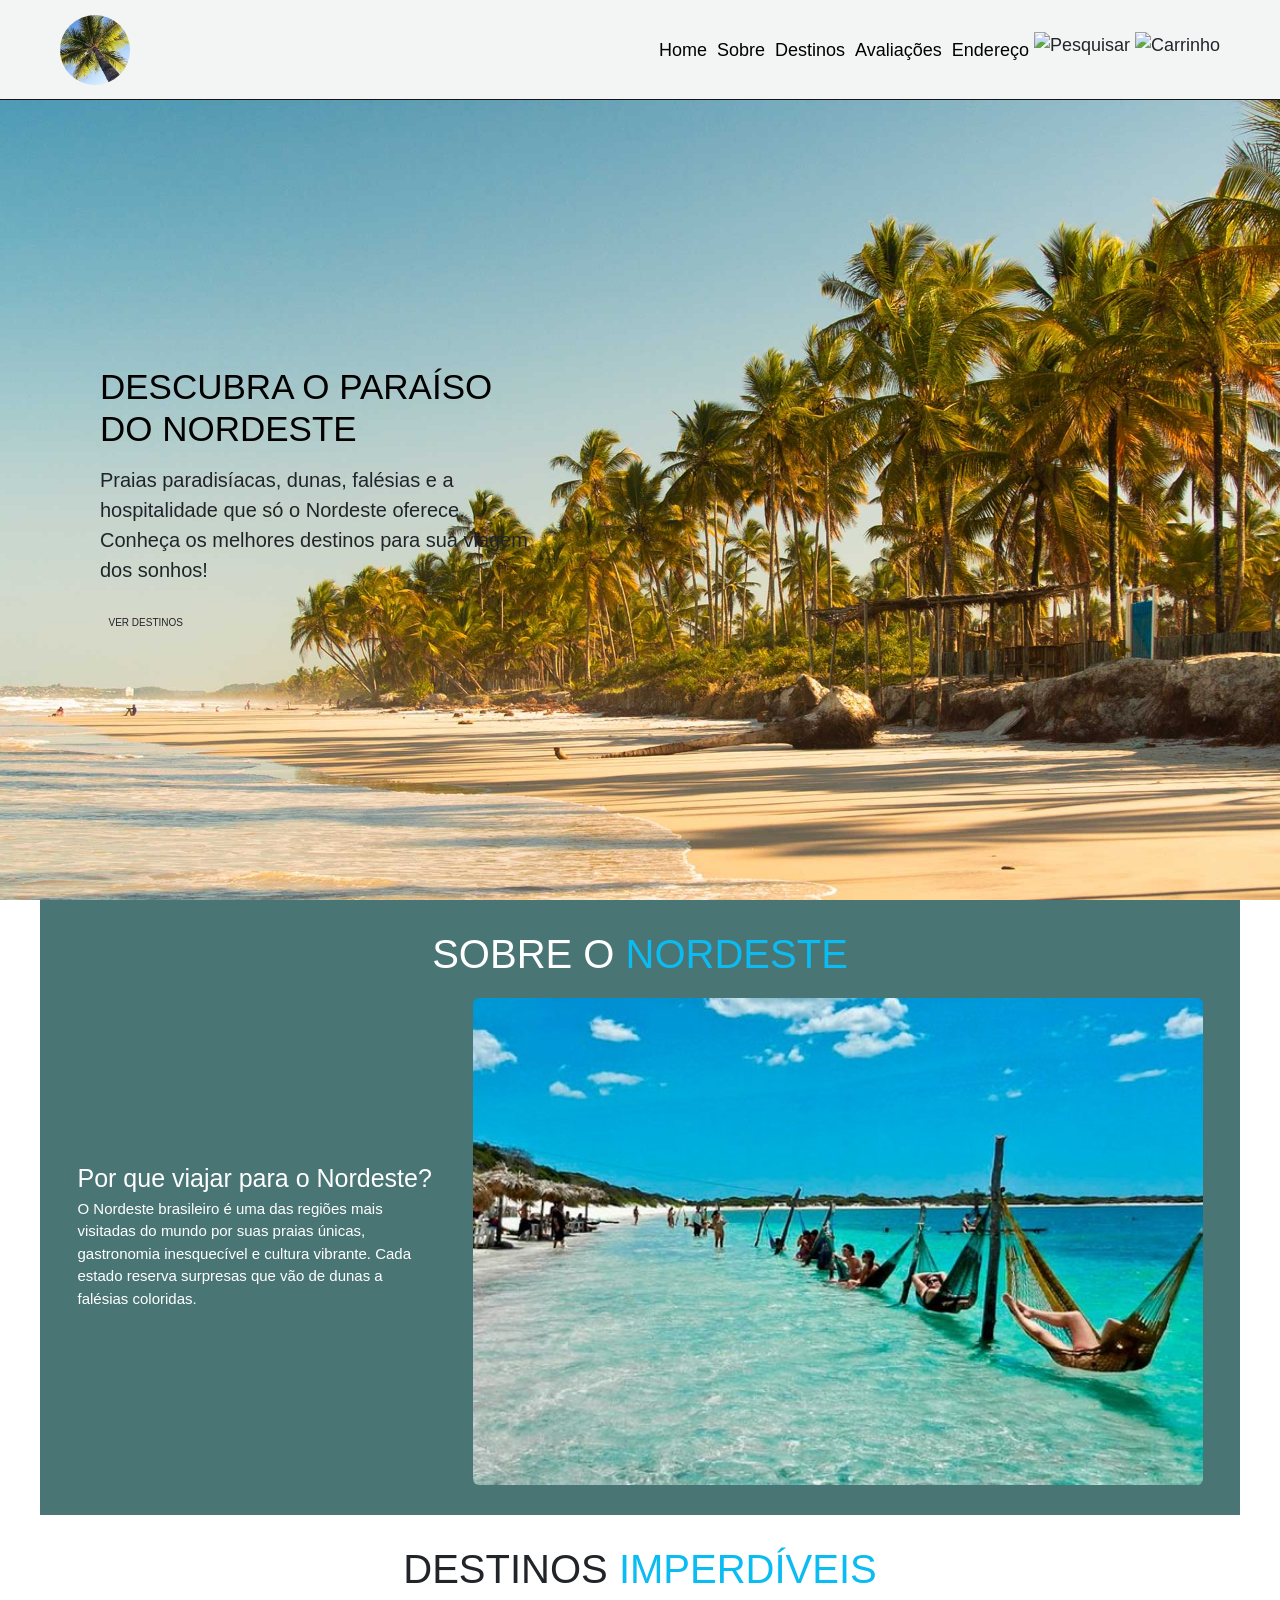
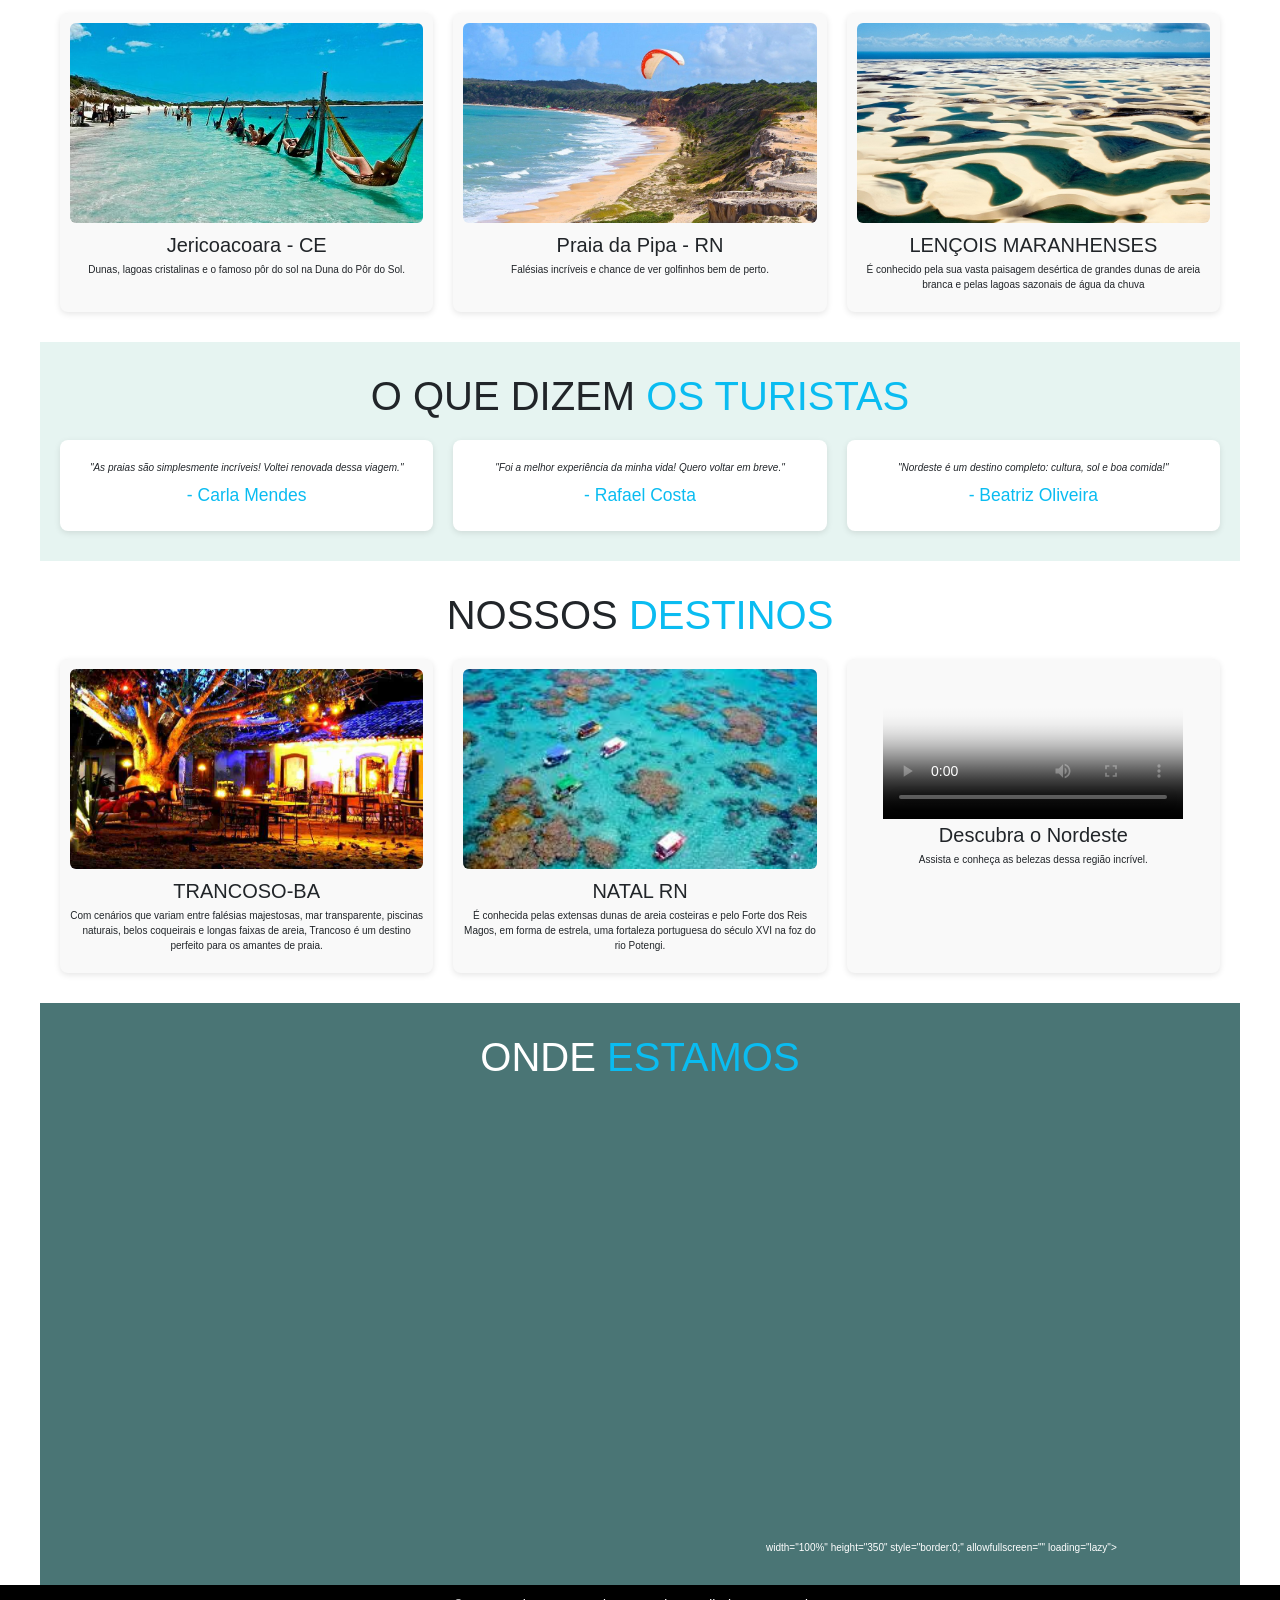
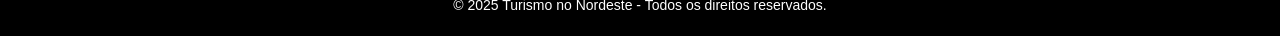
==== index.html @ 05aac8f6 "Rename HTML.html to index.html" ====
<!DOCTYPE html>
<html lang="pt-br">

<head>
  <meta charset="UTF-8">
  <meta name="viewport" content="width=device-width, initial-scale=1.0">
  <title>Turismo no Nordeste</title>
  <link rel="stylesheet" href="styles.css">
  <link href="https://cdn.jsdelivr.net/npm/bootstrap@5.3.8/dist/css/bootstrap.min.css" rel="stylesheet"
    integrity="sha384-sRIl4kxILFvY47J16cr9ZwB07vP4J8+LH7qKQnuqkuIAvNWLzeN8tE5YBujZqJLB" crossorigin="anonymous">
</head>

<body>
  <script src="https://cdn.jsdelivr.net/npm/bootstrap@5.3.8/dist/js/bootstrap.bundle.min.js"
    integrity="sha384-FKyoEForCGlyvwx9Hj09JcYn3nv7wiPVlz7YYwJrWVcXK/BmnVDxM+D2scQbITxI"
    crossorigin="anonymous"></script>
  <header class="header">
    <section> <a href="#" class="logo"> <img src="./logo.jpg" alt="logo Nordeste"> </a>
      <nav class="navbar navbar-expand-lg">
        <button class="navbar-toggler" type="button" data-bs-toggle="collapse" data-bs-target="#menu">
          <span class="navbar-toggler-icon"></span>
        </button>

        <div class="collapse navbar-collapse" id="menu">
          <ul class="navbar-nav ms-auto">
            <li class="nav-item"><a class="nav-link" href="#home">Home</a></li>
            <li class="nav-item"><a class="nav-link" href="#about">Sobre</a></li>
            <li class="nav-item"><a class="nav-link" href="#destinos">Destinos</a></li>
            <li class="nav-item"><a class="nav-link" href="#review">Avaliações</a></li>
            <li class="nav-item"><a class="nav-link" href="#address">Endereço</a></li>
            <class="icons"> <img width="28" height="28" src="https://img.icons8.com/ios-glyphs/60/search--v1.png"
                alt="Pesquisar"> <img width="28" height="28"
                src="https://img.icons8.com/ios-glyphs/30/shopping-cart--v1.png" alt="Carrinho">
          </ul>
        </div>

      </nav>


    </section>
  </header>
  <div class="home-container" id="home">
    <section class="container">

      <div class="content">
        <h3>DESCUBRA O PARAÍSO DO NORDESTE</h3>
        <p>Praias paradisíacas, dunas, falésias e a
          hospitalidade que só o Nordeste
          oferece. Conheça os melhores
          destinos para sua viagem dos sonhos!</p> <a href="#destinos" class="btn">VER DESTINOS</a>
      </div>
    </section>
  </div>
  <section class="about" id="about">
    <div class="container">
      <h2 class="title">Sobre o <span>Nordeste</span></h2>
      <div class="row">
        <div class="content">
          <h1>Por que viajar para o Nordeste?</h3>
            <p>O Nordeste brasileiro é uma das regiões mais visitadas do mundo por suas praias únicas, gastronomia
              inesquecível e cultura vibrante. Cada estado reserva surpresas que vão de dunas a falésias coloridas.</p>
        </div>
        <div class="image"> <img src="./jericoacoara.jpg" alt="Praia de Jericoacoara"> </div>
      </div>
    </div>
  </section>
  <section class="destinos" id="destinos">
    <div class="container"></div>
    <h2 class="title">Destinos <span>Imperdíveis</span></h2>
    <div class="destinos-container">
      <div class="destino-card"> <img src="./jericoacoara.jpg" alt="Jericoacoara">
        <h3>Jericoacoara - CE</h3>
        <p>Dunas, lagoas cristalinas e o famoso pôr do sol na Duna do Pôr do Sol.</p>
      </div>
      <div class="destino-card"> <img src="./pipa.jpg" alt="Praia da Pipa">
        <h3>Praia da Pipa - RN</h3>
        <p>Falésias incríveis e chance de ver golfinhos bem de perto.</p>
      </div>
      <div class="destino-card"> <img src="./lencois-maranhenses.jpg" alt="Maragogi">
        <h3>LENÇOIS MARANHENSES</h3>
        <p>É conhecido pela sua vasta paisagem desértica de grandes dunas de areia branca e pelas lagoas sazonais de
          água da chuva</p>
      </div>
    </div>
  </section>
  <section class="review" id="review">
    <h2 class="title">O que dizem <span>os Turistas</span></h2>
    <div class="review-container">
      <div class="review-card">
        <p>"As praias são simplesmente incríveis! Voltei renovada dessa viagem."</p>
        <h3>- Carla Mendes</h3>
      </div>
      <div class="review-card">
        <p>"Foi a melhor experiência da minha vida! Quero voltar em breve."</p>
        <h3>- Rafael Costa</h3>
      </div>
      <div class="review-card">
        <p>"Nordeste é um destino completo: cultura, sol e boa comida!"</p>
        <h3>- Beatriz Oliveira</h3>
      </div>
    </div>
  </section>
  <section class="destinos" id="destinos">
    <h2 class="title">Nossos <span>Destinos</span></h2>
    <div class="destinos-container">
      <div class="destino-card"> <img src="./trancoso-a-noite.jpg" alt=" Trancoso-BA">
        <h3>TRANCOSO-BA</h3>
        <p>Com cenários que variam entre falésias majestosas, mar transparente, piscinas naturais, belos coqueirais e
          longas faixas de areia, Trancoso é um destino perfeito para os amantes de praia.</p>
      </div>
      <div class="destino-card"> <img src="./natal_rgn.jpg" alt="Natal-RN">
        <h3>NATAL RN</h3>
        <p>É conhecida pelas extensas dunas de areia costeiras e pelo Forte dos Reis Magos, em forma de estrela, uma
          fortaleza portuguesa do século XVI na foz do rio Potengi.</p>
      </div>
      <div class="destino-card"> <video controls poster="thumb-video.jpg">
          <source src="./video jeri.mp4" type="video/mp4"> Seu navegador não suporta vídeos em HTML5.
        </video>
        <h3>Descubra o Nordeste</h3>
        <p>Assista e conheça as belezas dessa região incrível.</p>
      </div>
    </div>
  </section>
  <section class="address" id="address">
    <h2 class="title">Onde <span>Estamos</span></h2>
    <div class="map-container"> <iframe
        src="https://www.google.com/maps/embed?pb=!1m18!1m12!1m3!1d7481.666912067465!2d-40.29573235655898!3d-20.348497706818247!2m3!1f0!2f0!3f0!3m2!1i1024!2i768!4f13.1!3m3!1m2!1s0xb816172cf085c3%3A0xc3602c61fcd0a369!2sVila%20Velha%20Hospital!5e0!3m2!1spt-BR!2sbr!4v1759200509514!5m2!1spt-BR!2sbr"
        width="600" height="450" style="border:0;" allowfullscreen="" loading="lazy"
        referrerpolicy="no-referrer-when-downgrade"></iframe>
      width="100%" height="350" style="border:0;" allowfullscreen="" loading="lazy"></iframe> </div>
  </section>
  <footer class="footer">
    <p>&copy; 2025 Turismo no Nordeste - Todos os direitos reservados.</p>
  </footer>
</body>

</html>
---- styles.css ----
:root {
  --main-color: #f1d015;
  --black: #000;
  --bg: #bbeaf0;
  --border: 0.1rem solid rgb(20, 20, 20);
  --header-height: 100px;
  font-size: 10px;
}

* {
  margin: 0;
  padding: 0;
  box-sizing: border-box;
  font-family: "Roboto", sans-serif;
  transition: .2s;
}

body {
  background-color: var(--bg);
}

section {
  scroll-margin-top: var(--header-height);
  padding: 3rem 2rem;
  margin: 0 auto;
  max-width: 1200px;
}

.header {
  position: static;
  top: 0;
  left: 0;
  right: 0;
  height: var(--header-height);
  z-index: 99;
  border-bottom: var(--border);
  background-color: #93a09a1c;
}

.header section {
  display: flex;
  align-items: center;
  justify-content: space-between;
  padding: 1.5rem 2rem;
}

.logo img {
  width: 70px;
  height: 70px;
  border-radius: 50%;
  object-fit: cover;
}

.navbar {
  display: flex;
  gap: 2rem;
  font-size: 1.8rem;
}

.navbar a {
  text-decoration: none;
  color: var(--black);
  font-weight: 500;
}

.navbar a:hover {
  color: var(--main-color);
  border-bottom: 2px solid var(--main-color);
  padding-bottom: .3rem;
}

.btn {
  background: var(--main-color);
  color: var(--black);
  padding: 1rem 3rem;
  font-size: 1.5rem;
  display: inline-block;
  margin-top: 1rem;
  text-decoration: none;
  border-radius: 4px;
}

.home-container {
  background: url(./nordeste-capa.jpg) center/cover no-repeat;
  min-height: calc(100vh - var(--header-height));
  display: flex;
  align-items: center;
}

.home-container .content {
  max-width: 45rem;
  margin-left: 5rem;
  margin-right: auto;
  text-align: left;
}

.home-container h3 {
  font-size: 3.5rem;
  color: #000;
}

.home-container p {
  font-size: 2rem;
  margin: 1.5rem 0;
}

.home-container section {
margin: 0%;
max-width: none;
padding-left: 5rem;

}
.title {
  font-size: 4rem;
  text-align: center;
  margin-bottom: 2rem;
  text-transform: uppercase;
}

.title span {
  color: #0abcf1;
}

.about {
  background-color: #4a7575;
  color: #fff;
}

.about .row {
  display: flex;
  flex-wrap: wrap;
  gap: 2rem;
  align-items: center;
}

.about .content {
  flex: 1 1 30px;
  font-size: 1.5rem;
  line-height: 1.5;
}

.about .image {
  flex: 1 1 400px;
}

.about .image img {
  width: 100%;
  border-radius: 6px;
}

.destinos {
  background: #fff;
}

.destinos-container {
  display: flex;
  gap: 2rem;
  flex-wrap: wrap;
  justify-content: center;
}

.destino-card {
  flex: 1 1 300px;
  background: #f9f9f9;
  border-radius: 8px;
  box-shadow: 0 2px 6px rgba(0, 0, 0, 0.1);
  padding: 1rem;
  text-align: center;
}

.destino-card img {
  width: 100%;
  height: 200px;
  object-fit: cover;
  border-radius: 6px;
  margin-bottom: 1rem;
}

.destino-card h3 {
  font-size: 2rem;
  margin-bottom: .5rem;
}

.review {
  background: #e6f4f1;
}

.review-container {
  display: flex;
  gap: 2rem;
  flex-wrap: wrap;
  justify-content: center;
}

.review-card {
  flex: 1 1 280px;
  background: #fff;
  padding: 2rem;
  border-radius: 8px;
  box-shadow: 0 2px 6px rgba(0, 0, 0, 0.1);
  font-style: italic;
  text-align: center;
}

.review-card h3 {
  margin-top: 1rem;
  color: #0abcf1;
  font-style: normal;
}

.address {
  background: #4a7575;
  color: #fff;
  text-align: center;
}

.map-container {
  margin-top: 2rem;
  border-radius: 8px;
  overflow: hidden;
}

.footer {
  background: #000;
  color: #fff;
  text-align: center;
  padding: 1rem;
  font-size: 1.4rem;
}

@media (max-width: 900px) {
  .about .row {
    flex-direction: column;
  }

  .destinos-container,
  .review-container {
    flex-direction: column;
  }
}

.icons img {
  cursor: pointer;
  margin-left: 1rem;
  transition: transform 0.3s ease;
}

.icons img:hover {
  transform: scale(1.2) rotate(5deg);
}


.top-list {
  max-width: 600px;
  margin: 2rem auto;
  padding: 0;
  list-style: none;
  counter-reset: ranking;
}

.top-list li {
  counter-increment: ranking;
  background: #f9f9f9;
  margin-bottom: 1rem;
  padding: 1rem 1.5rem 1rem 4rem;
  border-radius: 6px;
  box-shadow: 0 2px 5px rgba(0, 0, 0, 0.1);
  font-size: 1.6rem;
  position: relative;
  transition: transform 0.2s, box-shadow 0.2s;
}

.top-list li::before {
  content: counter(ranking) ".";
  position: absolute;
  left: 1.2rem;
  top: 50%;
  transform: translateY(-50%);
  background: var(--main-color);
  color: var(--black);
  font-weight: bold;
  width: 2.2rem;
  height: 2.2rem;
  border-radius: 50%;
  text-align: center;
  line-height: 2.2rem;
  font-size: 1.4rem;
  box-shadow: 0 1px 4px rgba(0, 0, 0, 0.2);
}

.top-list li:hover {
  transform: translateY(-3px);
  box-shadow: 0 4px 10px rgba(0, 0, 0, 0.15);
}
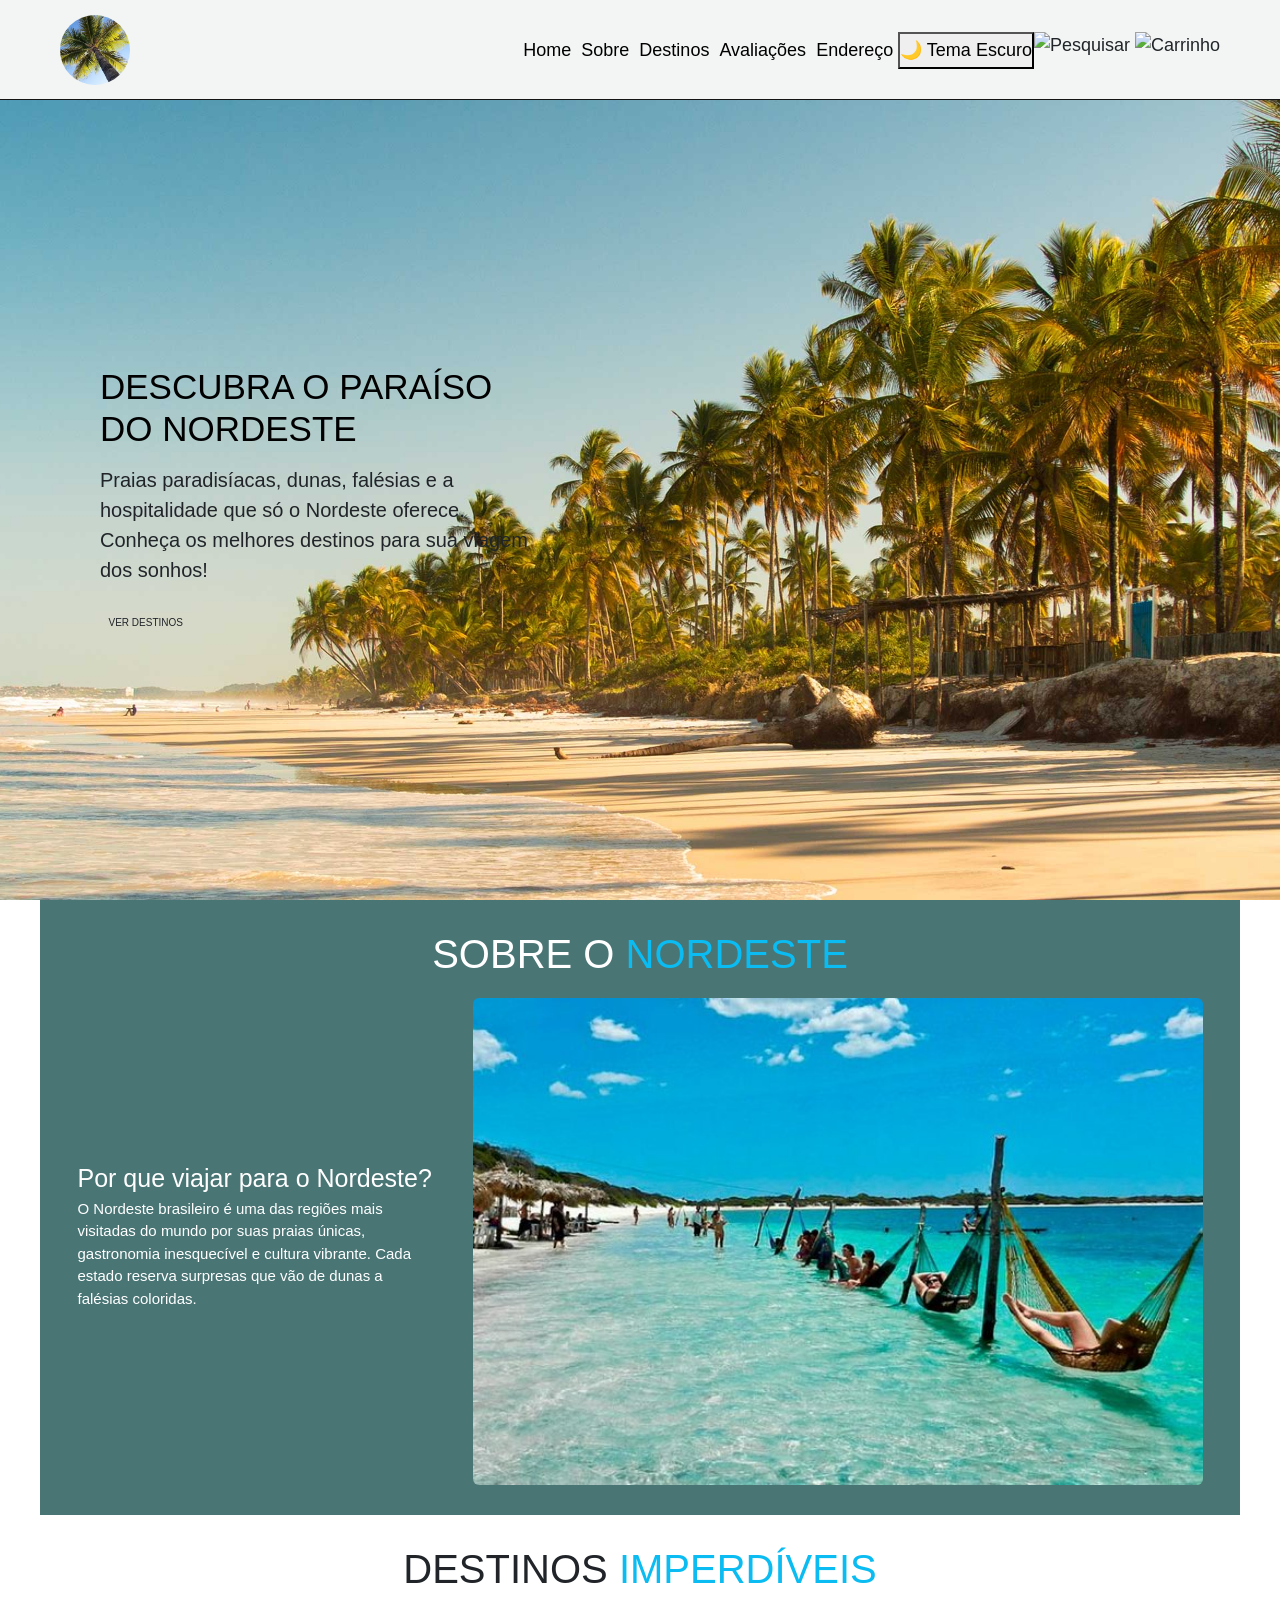
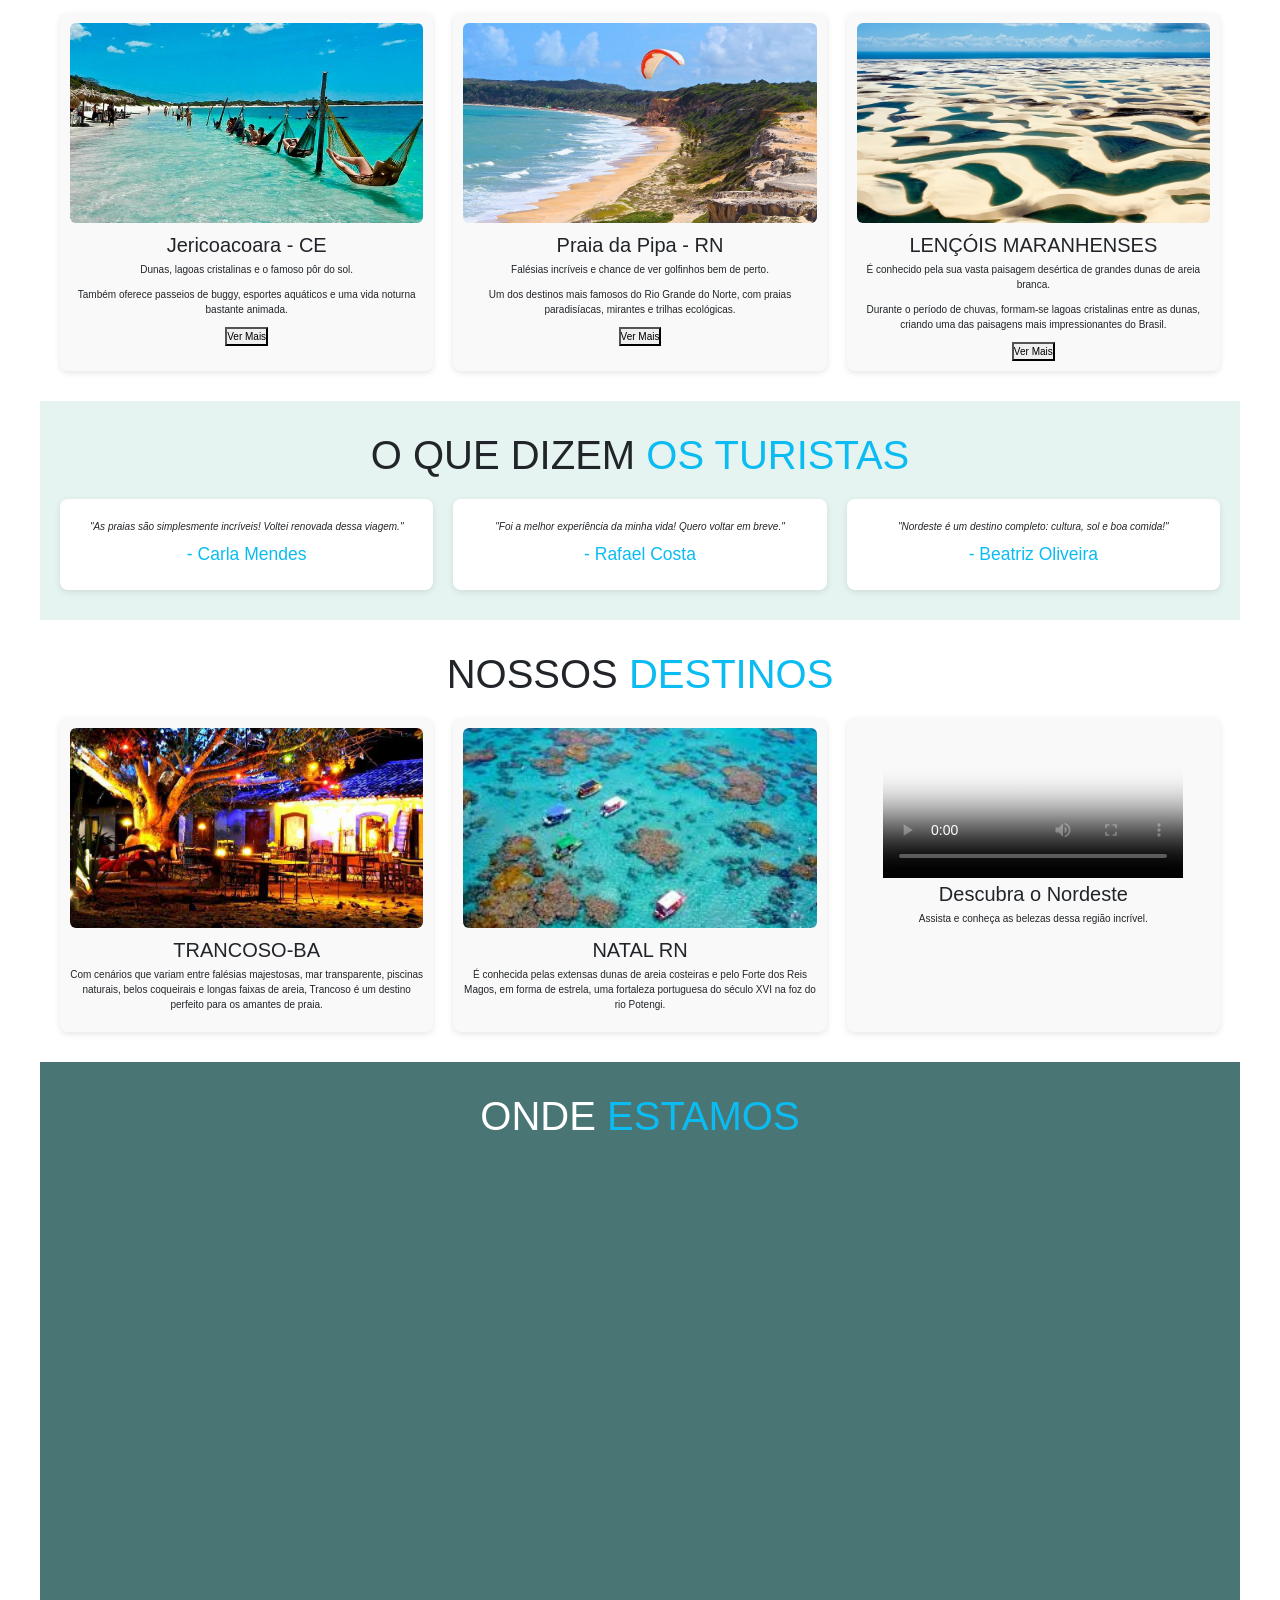
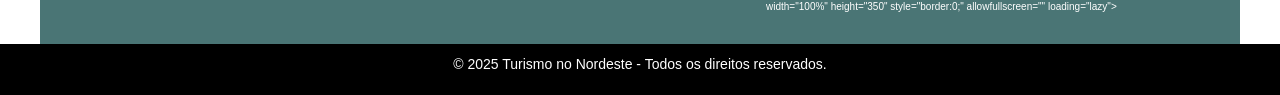
==== commit 165f6b70: "Add files via upload" ====
--- a/index.html
+++ b/index.html
@@ -11,6 +11,8 @@
 </head>
 
 <body>
+
+
   <script src="https://cdn.jsdelivr.net/npm/bootstrap@5.3.8/dist/js/bootstrap.bundle.min.js"
     integrity="sha384-FKyoEForCGlyvwx9Hj09JcYn3nv7wiPVlz7YYwJrWVcXK/BmnVDxM+D2scQbITxI"
     crossorigin="anonymous"></script>
@@ -28,6 +30,11 @@
             <li class="nav-item"><a class="nav-link" href="#destinos">Destinos</a></li>
             <li class="nav-item"><a class="nav-link" href="#review">Avaliações</a></li>
             <li class="nav-item"><a class="nav-link" href="#address">Endereço</a></li>
+
+            <button id="tema-btn" class="tema-btn">
+              🌙 Tema Escuro
+            </button>
+
             <class="icons"> <img width="28" height="28" src="https://img.icons8.com/ios-glyphs/60/search--v1.png"
                 alt="Pesquisar"> <img width="28" height="28"
                 src="https://img.icons8.com/ios-glyphs/30/shopping-cart--v1.png" alt="Carrinho">
@@ -35,7 +42,6 @@
         </div>
 
       </nav>
-
 
     </section>
   </header>
@@ -70,16 +76,55 @@
     <div class="destinos-container">
       <div class="destino-card"> <img src="./jericoacoara.jpg" alt="Jericoacoara">
         <h3>Jericoacoara - CE</h3>
-        <p>Dunas, lagoas cristalinas e o famoso pôr do sol na Duna do Pôr do Sol.</p>
-      </div>
-      <div class="destino-card"> <img src="./pipa.jpg" alt="Praia da Pipa">
+        <p>Dunas, lagoas cristalinas e o famoso pôr do sol.</p>
+
+        <div id="jeri" class="extra-info">
+          <p>
+            Também oferece passeios de buggy, esportes aquáticos e uma vida noturna bastante animada.
+          </p>
+        </div>
+
+        <button onclick="mostrarInfo('jeri', this)">
+          Ver Mais
+        </button>
+      </div>
+      <div class="destino-card">
+        <img src="./pipa.jpg" alt="Praia da Pipa">
+
         <h3>Praia da Pipa - RN</h3>
+
         <p>Falésias incríveis e chance de ver golfinhos bem de perto.</p>
-      </div>
-      <div class="destino-card"> <img src="./lencois-maranhenses.jpg" alt="Maragogi">
-        <h3>LENÇOIS MARANHENSES</h3>
-        <p>É conhecido pela sua vasta paisagem desértica de grandes dunas de areia branca e pelas lagoas sazonais de
-          água da chuva</p>
+
+        <div id="pipa" class="extra-info">
+          <p>
+            Um dos destinos mais famosos do Rio Grande do Norte,
+            com praias paradisíacas, mirantes e trilhas ecológicas.
+          </p>
+        </div>
+
+        <button onclick="mostrarInfo('pipa', this)">
+          Ver Mais
+        </button>
+      </div>
+      <div class="destino-card">
+        <img src="./lencois-maranhenses.jpg" alt="Lençóis Maranhenses">
+
+        <h3>LENÇÓIS MARANHENSES</h3>
+
+        <p>
+          É conhecido pela sua vasta paisagem desértica de grandes dunas de areia branca.
+        </p>
+
+        <div id="lencois" class="extra-info">
+          <p>
+            Durante o período de chuvas, formam-se lagoas cristalinas entre as dunas,
+            criando uma das paisagens mais impressionantes do Brasil.
+          </p>
+        </div>
+
+        <button onclick="mostrarInfo('lencois', this)">
+          Ver Mais
+        </button>
       </div>
     </div>
   </section>
@@ -121,6 +166,39 @@
       </div>
     </div>
   </section>
+  <script>
+    window.onload = function () {
+
+      const temaBtn = document.getElementById("tema-btn");
+
+      temaBtn.addEventListener("click", function () {
+
+        document.body.classList.toggle("dark-mode");
+
+        if (document.body.classList.contains("dark-mode")) {
+          temaBtn.innerHTML = "☀️ Tema Claro";
+        } else {
+          temaBtn.innerHTML = "🌙 Tema Escuro";
+        }
+
+      });
+
+    };
+
+    function mostrarInfo(id, botao) {
+
+      const info = document.getElementById(id);
+
+      if (info.style.display === "block") {
+        info.style.display = "none";
+        botao.innerHTML = "Ver Mais";
+      } else {
+        info.style.display = "block";
+        botao.innerHTML = "Ver Menos";
+      }
+
+    }
+  </script>
   <section class="address" id="address">
     <h2 class="title">Onde <span>Estamos</span></h2>
     <div class="map-container"> <iframe
@@ -134,4 +212,4 @@
   </footer>
 </body>
 
-</html>
+</html>
